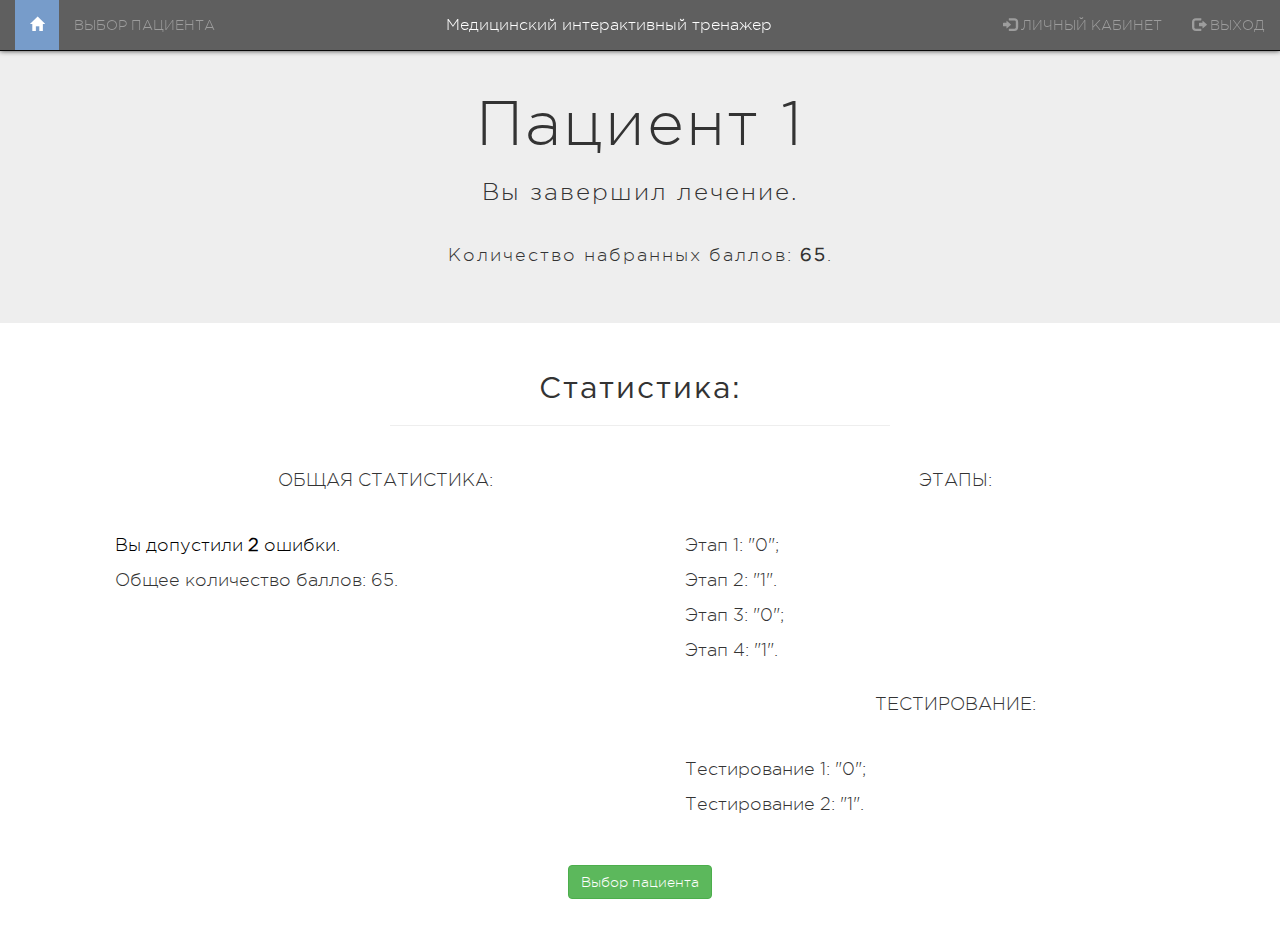
==== analysis.html @ cbb4b7c2 "Almost done" ====
<!DOCTYPE html>
<html lang="en">
<head>
    <meta charset="UTF-8">
    <!-- Latest compiled and minified CSS -->
    <link rel="stylesheet" type="text/css" href="css/bootstrap.min.css">
    <link rel="stylesheet" type="text/css" href="css/main.css">
    <link rel="stylesheet" type="text/css" href="css/profile.css">
    <link rel="stylesheet" type="text/css" href="css/layout/header.css" />

    <!-- jQuery library -->
    <script type="text/javascript" src="js/jquery-1.12.2.min.js"></script>

    <!-- Latest compiled JavaScript -->
    <script type="text/javascript" src="js/angular.min.js"></script>
    <script type="text/javascript" src="js/bootstrap.min.js"></script>
    <script type="text/javascript">
        $(document).ready(function(){
            $('[data-toggle="tooltip-total"]').tooltip();
        });
        $(document).ready(function() {
            $('#pagepiling').pagepiling({
                menu: '#menu',
                direction: 'horizontal',
                verticalCentered: true,
                sectionsColor: [],
                anchors: ['welcome-page', 'patient','stage1', 'stage2', 'stage3', 'stage4'],
                navigation: {
                    'textColor': '#000',
                    'bulletsColor': '#000',
                    'position': 'right',
                    'tooltips': ['Приветствие','Выбор пациента','Этап 1', 'Этап 2', 'Этап 3', 'Этап 4']
                },
                scrollingSpeed: 700,
                easing: 'swing',
                loopBottom: false,
                loopTop: false,
                css3: true,
                normalScrollElements: null,
                normalScrollElementTouchThreshold: 5,
                touchSensitivity: 5,
                keyboardScrolling: true,
                sectionSelector: '.section',
                animateAnchor: true,

                //events
                onLeave: function(index, nextIndex, direction){},
                afterRender: function(){
                    $('#pp-nav').addClass('custom');
                },
                afterLoad: function(anchorLink, index){
                    if(index>1){
                        $('#pp-nav').removeClass('custom');
                    }else{
                        $('#pp-nav').addClass('custom');
                    }
                }
            });
        });
    </script>
    <title>Тренажер СибГМУ</title>
</head>
<body data-spy="scroll" data-target=".navbar" data-offset="50" ng-app="AngApp" style="background-color: #f1f1f1;"><br><br>
<nav class="navbar navbar-inverse navbar-fixed-top" style="background-color: #5f5f5f;">
    <div class="container-fluid">
        <div class="navbar-header">
            <button type="button" class="navbar-toggle" data-toggle="collapse" data-target="#myNavbar">
                <span class="icon-bar"></span>
                <span class="icon-bar"></span>
                <span class="icon-bar"></span>
            </button>
        </div>
        <div class="collapse navbar-collapse " id="myNavbar">
            <ul class="nav navbar-nav" id="menu" style="margin: inherit">
                <li class="active" data-menuanchor="welcome-page"><a href="authorized.html#welcome-page"><span class="glyphicon glyphicon-home"></span></a></li>
                <!--<li class="dropdown">
                    <a class="dropdown-toggle" data-toggle="dropdown" href="#">Заголовок 1
                        <span class="caret"></span></a>
                        <ul class="dropdown-menu" style="z-index: 9999999;">
                            <li><a href="#">Подзаголовок 1</a></li>
                            <li><a href="#">Подзаголовок 2</a></li>
                            <li><a href="#">Подзаголовок 3</a></li>
                        </ul>
                </li>-->
                <li data-menuanchor="patient"><a href="authorized.html#patient">Выбор пациента</a></li>
            </ul>
            <ul class="nav navbar-nav navbar-right" class="modal-dialog-font">
                <li><a href="profile.html"><span class="glyphicon glyphicon-log-in"></span> Личный кабинет</a></li>
                <li><a href="index.html"><span class="glyphicon glyphicon-log-out"></span> Выход</a></li>
            </ul>
            <p class="text-center">Медицинский интерактивный тренажер</p>
        </div>
    </div>
</nav>
<div class="modal fade" id="totalmistakes" role="dialog">
    <div class="modal-dialog">

        <!-- Modal content-->
        <div class="modal-content">
            <div class="modal-header">
                <button type="button" class="close" data-dismiss="modal">&times;</button>
                <h4 class="modal-title text-center">Список ошибок:</h4>
            </div>
            <div class="modal-body">
                <h4>Этап 1:</h4>
                <p>Ошибка:</p>
                <p>Пояснение правильного ответа:</p>
                <h4>Этап 2:</h4>
                <p>Ошибка:</p>
                <p>Пояснение правильного ответа:</p>
                <h4>Этап 3:</h4>
                <p>Ошибка:</p>
                <p>Пояснение правильного ответа:</p>
                <h4>Этап 4:</h4>
                <p>Ошибка:</p>
                <p>Пояснение правильного ответа:</p>
            </div>
            <div class="modal-footer">
                <button type="button" class="btn btn-default" data-dismiss="modal">Close</button>
            </div>
        </div>

    </div>
</div>
<div style="background-color: #fff; height: auto">
    <div class="jumbotron text-center">
        <h1>Пациент 1</h1>
        <h3>Вы завершил лечение.</h3><br>
        <h4>Количество набранных баллов: <b>65</b>.</h4>
    </div>
    <div class="container">
        <div class="col-sm-12">
            <div class="page-header center-block text-center page-header-stage1" style="width: 45%">
                <h2>Статистика:</h2>
            </div>
            <div class="container statistics">
                <div class="col-sm-6 total">
                    <h4 class="text-center text-uppercase">Общая статистика: </h4><br>
                    <h4><a href="#" data-toggle="modal" data-target="#totalmistakes" title="Нажмите для подробного отчета" style="color: #000;">Вы допустили <b>2</b> ошибки.</a></h4>
                    <h4>Общее количество баллов: 65.</h4>
                </div>

                <div class="col-sm-6 stages">
                    <h4 class="text-center text-uppercase">Этапы: </h4><br>
                    <h4>Этап 1: "0";</h4>
                    <h4>Этап 2: "1".</h4>
                    <h4>Этап 3: "0";</h4>
                    <h4>Этап 4: "1".</h4>
                </div>
                <div class="col-sm-6"></div>
                <div class="col-sm-6 testing">
                    <h4 class="text-center text-uppercase">Тестирование: </h4><br>
                    <h4>Тестирование 1: "0";</h4>
                    <h4>Тестирование 2: "1".</h4>
                </div>
            </div>
            <br><br>
            <button type="button" class="btn btn-success center-block button-square"
                    onclick="location.href='authorized.html#patient'">Выбор пациента
            </button>
            <br><br>
        </div>
    </div>
</div>
</body>
</html>
---- css/main.css ----
@font-face {
  font-family: "GothamProLight";
  src: url("../fonts/GothamProLight/GothamProLight.eot");
  src: url("../fonts/GothamProLight/GothamProLight.eot?#iefix") format("embedded-opentype"), url("../fonts/GothamProLight/GothamProLight.woff") format("woff"), url("../fonts/GothamProLight/GothamProLight.ttf") format("truetype");
  font-style: normal;
  font-weight: normal; }
@font-face {
  font-family: "GothamProLightItalic";
  src: url("../fonts/GothamProLightItalic/GothamProLightItalic.eot");
  src: url("../fonts/GothamProLightItalic/GothamProLightItalic.eot?#iefix") format("embedded-opentype"), url("../fonts/GothamProLightItalic/GothamProLightItalic.woff") format("woff"), url("../fonts/GothamProLightItalic/GothamProLightItalic.ttf") format("truetype");
  font-style: normal;
  font-weight: normal; }
@font-face {
  font-family: "GothamProMedium";
  src: url("../fonts/GothamProMedium/GothamProMedium.eot");
  src: url("../fonts/GothamProMedium/GothamProMedium.eot?#iefix") format("embedded-opentype"), url("../fonts/GothamProMedium/GothamProMedium.woff") format("woff"), url("../fonts/GothamProMedium/GothamProMedium.ttf") format("truetype");
  font-style: normal;
  font-weight: normal; }
@font-face {
  font-family: "GothamProRegular";
  src: url("../fonts/GothamProRegular/GothamProRegular.eot");
  src: url("../fonts/GothamProRegular/GothamProRegular.eot?#iefix") format("embedded-opentype"), url("../fonts/GothamProRegular/GothamProRegular.woff") format("woff"), url("../fonts/GothamProRegular/GothamProRegular.ttf") format("truetype");
  font-style: normal;
  font-weight: normal; }
body {
  background-color: #f1f1f1; }

.section {
  height: 150%; }

ul li {
  list-style-type: none; }

.navbar-inverse .navbar-nav > .active > a, .navbar-inverse .navbar-nav > .active > a:focus, .navbar-inverse .navbar-nav > .active > a:hover {
  background-color: #779cca !important; }

#myNavbar #menu {
  font-family: "GothamProLight"; }

#myNavbar ul:last-child {
  font-family: "GothamProLight"; }

#myNavbar:last-child {
  position: relative;
  line-height: 30px;
  margin-bottom: -1px;
  margin-top: 0px;
  color: white; }
  #myNavbar:last-child p {
    font-family: GothamProLight;
    font-size: 16px;
    text-transform: none;
    margin-top: 10px; }

.main-cont a {
  border-radius: 0px !important; }

#myModal {
  font-family: "GothamProLight";
  font-weight: normal; }

textarea {
  width: 90%;
  resize: none; }

.patients span {
  font-family: "GothamProMedium"; }

.buttons-anamnez a:first-child {
  border-radius: 0px !important; }

.btn-primary {
  background-color: #779cca !important;
  border-color: #698cb7 !important; }

.dropdown-anamnez > li:nth-child(4n-7) {
  display: block;
  padding: 3px 20px;
  clear: both;
  font-weight: 400;
  line-height: 1.42857143;
  white-space: nowrap; }

.progress-bar {
  background-color: #779cca !important; }

.progress {
  background-color: #f1f1f1 !important; }

.page-header-stage1 {
  letter-spacing: 2px;
  font-family: GothamProRegular; }

#section2 h3 {
  font-family: GothamProRegular; }

.page-header {
  margin-top: 20px !important; }

.panel-default > .panel-heading {
  background-color: #fff !important; }

.btn-group-justified {
  width: initial !important; }

.raddiagnostic21 {
  overflow: auto !important; }

.diagnosis, .fdiagnosis {
  margin: inherit;
  padding: inherit;
  border: 1px solid #ccc;
  border-radius: 4px;
  height: 350px;
  overflow-y: auto; }
  .diagnosis ul, .fdiagnosis ul {
    margin: inherit;
    padding: inherit; }
    .diagnosis ul li, .fdiagnosis ul li {
      margin-top: 25px; }
  .diagnosis .s3, .fdiagnosis .s3 {
    color: #5f5f5f;
    border: 2px solid transparent;
    text-decoration: none;
    display: inline-block;
    padding: 5px 10px;
    letter-spacing: 1px;
    margin: 0 20px;
    transition: .3s ease-in-out; }
    .diagnosis .s3:hover, .fdiagnosis .s3:hover {
      border: 2px solid #779cca; }

.epikriz, .list {
  margin: inherit;
  padding: inherit;
  border: 1px solid #ccc;
  border-radius: 4px;
  height: 350px;
  overflow-y: auto; }
  .epikriz h5, .list h5 {
    margin-top: 25px; }
    .epikriz h5 a, .list h5 a {
      color: #5f5f5f;
      font-size: 15px; }

.list li {
  margin-top: 25px; }
  .list li a {
    color: #5f5f5f;
    font-size: 15px; }

.stages h4:nth-child(n+2) {
  margin-top: 15px; }

.testing h4:nth-child(n+2) {
  margin-top: 15px; }

.total h4:nth-child(n+2) {
  margin-top: 15px; }

.statistics .col-sm-6 {
  margin-top: 15px; }

/*# sourceMappingURL=main.css.map */
---- css/profile.css ----
body {
  font-family: "GothamProLight";
  background-color: #fff; }

.left-col1 > hr {
  height: 1px;
  width: 82.5%;
  background: #e4e4e4;
  background-image: linear-gradient(to right, #b6b6b6, #cdcdcd, #b6b6b6); }

.left-col1 ul li {
  text-transform: uppercase;
  margin-top: 25px; }
  .left-col1 ul li a {
    letter-spacing: 1px;
    background-image: linear-gradient(#779cca 50%, #779cca 50%), linear-gradient(silver 50%, silver 50%);
    background-position: center bottom;
    background-repeat: no-repeat;
    background-size: 0 2px, 100% 2px;
    color: #1E3A52;
    padding-bottom: 8px;
    transition: .5s  ease-in-out; }
  .left-col1 ul li a:hover {
    text-decoration: none;
    background-size: 100% 2px, 100% 2px;
    color: #779cca; }

.right-col1 table {
  border: 1px solid #bcbcbc;
  margin-left: 65px;
  margin-top: 20px;
  width: 83%; }
  @media (max-width: 767px) {
    .right-col1 table {
      margin-left: 60px; } }
  .right-col1 table tr:nth-child(n+2) td {
    padding-top: 5px; }
  .right-col1 table tr td:first-child {
    font-family: "GothamProRegular";
    letter-spacing: 1px; }
  .right-col1 table tr td {
    padding-left: 50px;
    padding-top: 25px;
    padding-bottom: 25px; }
.right-col1 hr {
  border: 0;
  height: 1px;
  width: 82.5%;
  background: #e4e4e4;
  background-image: linear-gradient(to right, #b6b6b6, #cdcdcd, #b6b6b6); }

.button-change a {
  border-radius: 10px;
  color: #40382D;
  box-shadow: inset 0 -5px 0 #40382D;
  display: inline-block;
  text-decoration: none;
  text-transform: uppercase;
  letter-spacing: 1px;
  margin: 15px 25px;
  padding: 10px 15px;
  font-size: 15px;
  font-weight: bold;
  font-family: "GothamProLight";
  -webkit-transition: 0.4s ease-in-out;
  -o-transition: 0.4s ease-in-out;
  transition: 0.4s ease-in-out; }

.button-change a:hover {
  box-shadow: inset 0 -60px 0 #779cca, 2px 2px 3px rgba(95, 95, 95, 0.3);
  color: #ffffff; }

/*# sourceMappingURL=profile.css.map */
---- css/layout/header.css ----
@font-face {
	font-family: "GothamProLight";
	src: url("../fonts/GothamProLight/GothamProLight.eot");
	src: url("../fonts/GothamProLight/GothamProLight.eot?#iefix")format("embedded-opentype"),
	url("../fonts/GothamProLight/GothamProLight.woff") format("woff"),
	url("../fonts/GothamProLight/GothamProLight.ttf") format("truetype");
	font-style: normal;
	font-weight: normal;
}

@font-face {
	font-family: "GothamProBlack";
	src: url("../fonts/GothamProBlack/GothamProBlack.eot");
	src: url("../fonts/GothamProBlack/GothamProBlack.eot?#iefix")format("embedded-opentype"),
	url("../fonts/GothamProBlack/GothamProBlack.woff") format("woff"),
	url("../fonts/GothamProBlack/GothamProBlack.ttf") format("truetype");
	font-style: normal;
	font-weight: normal;
}

@font-face {
	font-family: "GothamProBold";
	src: url("../fonts/GothamProBold/GothamProBold.eot");
	src: url("../fonts/GothamProBold/GothamProBold.eot?#iefix")format("embedded-opentype"),
	url("../fonts/GothamProBold/GothamProBold.woff") format("woff"),
	url("../fonts/GothamProBold/GothamProBold.ttf") format("truetype");
	font-style: normal;
	font-weight: normal;
}


.navbar {
	text-transform: uppercase;
	border-radius: 0px;
	-webkit-box-shadow: 0px 0px 5px 0px rgba(0,0,0,0.75);
	-moz-box-shadow: 0px 0px 5px 0px rgba(0,0,0,0.75);
	box-shadow: 0px 0px 5px 0px rgba(0,0,0,0.75);
}

.navbar-inverse .navbar-nav>.active>a, .navbar-inverse .navbar-nav>.active>a:focus, .navbar-inverse .navbar-nav>.active>a:hover {
	background-color: #4CAF50;
}

.navbar-inverse .navbar-nav>.open>a, .navbar-inverse .navbar-nav>.open>a:focus, .navbar-inverse .navbar-nav>.open>a:hover {
	background-color: #4CAF50;
}

.jumbotron {
	letter-spacing: 2px;
}
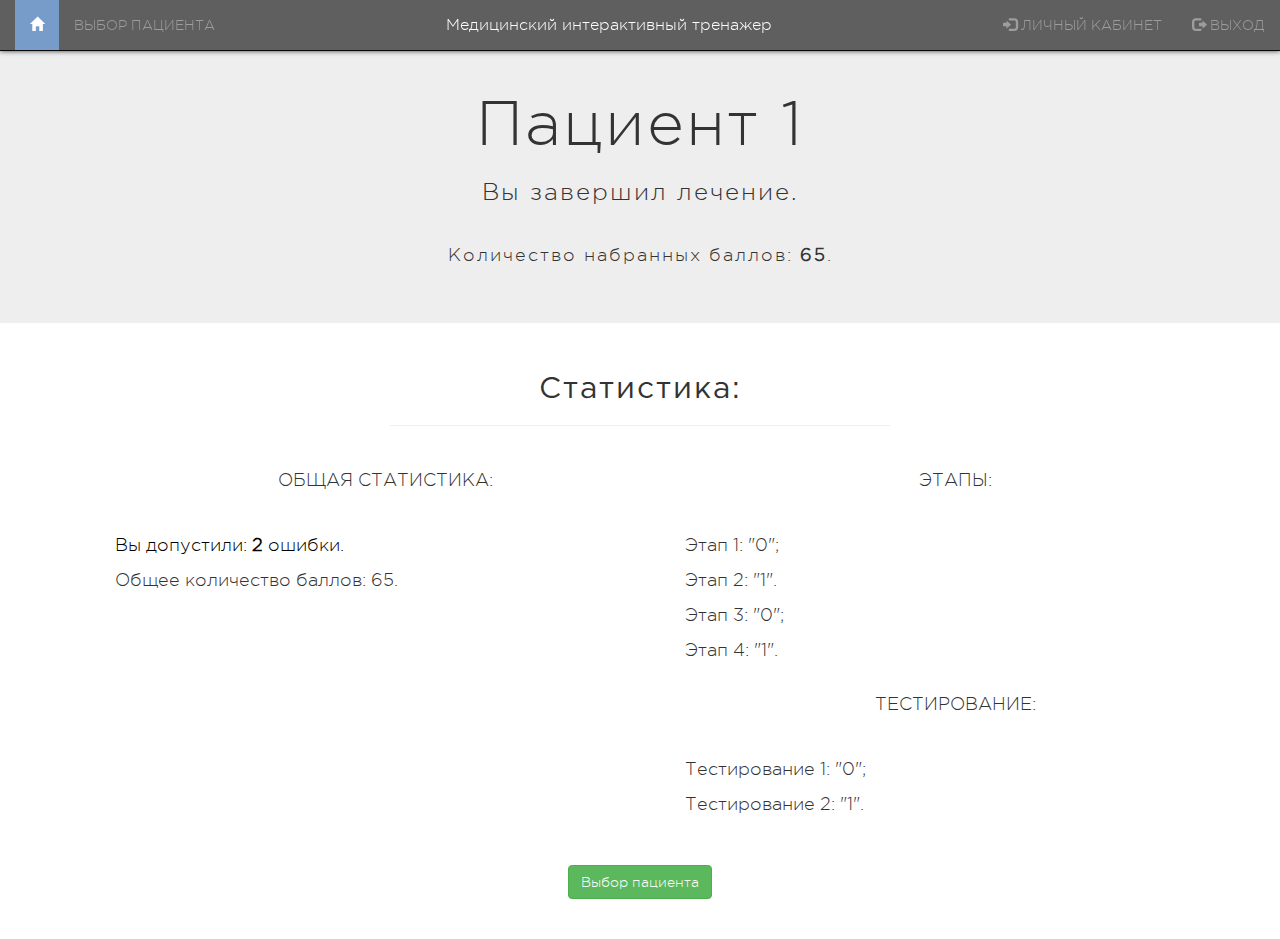
==== commit d9489a0c: "All done!" ====
--- a/analysis.html
+++ b/analysis.html
@@ -136,7 +136,7 @@
             <div class="container statistics">
                 <div class="col-sm-6 total">
                     <h4 class="text-center text-uppercase">Общая статистика: </h4><br>
-                    <h4><a href="#" data-toggle="modal" data-target="#totalmistakes" title="Нажмите для подробного отчета" style="color: #000;">Вы допустили <b>2</b> ошибки.</a></h4>
+                    <h4><a href="#" data-toggle="modal" data-target="#totalmistakes" title="Нажмите для подробного отчета" style="color: #000;">Вы допустили: <b>2</b> ошибки.</a></h4>
                     <h4>Общее количество баллов: 65.</h4>
                 </div>
 
--- a/css/main.css
+++ b/css/main.css
@@ -1,3 +1,4 @@
+@charset "UTF-8";
 @font-face {
   font-family: "GothamProLight";
   src: url("../fonts/GothamProLight/GothamProLight.eot");
@@ -161,4 +162,40 @@
 .statistics .col-sm-6 {
   margin-top: 15px; }
 
+.s3 {
+  color: #5f5f5f;
+  border: 2px solid transparent;
+  text-decoration: none;
+  display: inline-block;
+  padding: 5px 10px;
+  letter-spacing: 1px;
+  margin: 0 20px;
+  transition: .3s ease-in-out; }
+  .s3:hover {
+    border: 2px solid #779cca; }
+
+#K0001Zakl {
+  color: #5f5f5f;
+  display: inline-block;
+  padding: 5px 10px;
+  letter-spacing: 1px;
+  margin: 0 20px;
+  font-size: 14px; }
+
+a {
+  color: #5f5f5f; }
+
+a:link {
+  text-decoration: none; }
+
+a:visited {
+  text-decoration: none; }
+
+a:active {
+  text-decoration: none; }
+
+a:hover {
+  color: #5f5f5f;
+  /* ╨ж╨▓╨╡╤В ╤Б╤Б╤Л╨╗╨║╨╕ */ }
+
 /*# sourceMappingURL=main.css.map */
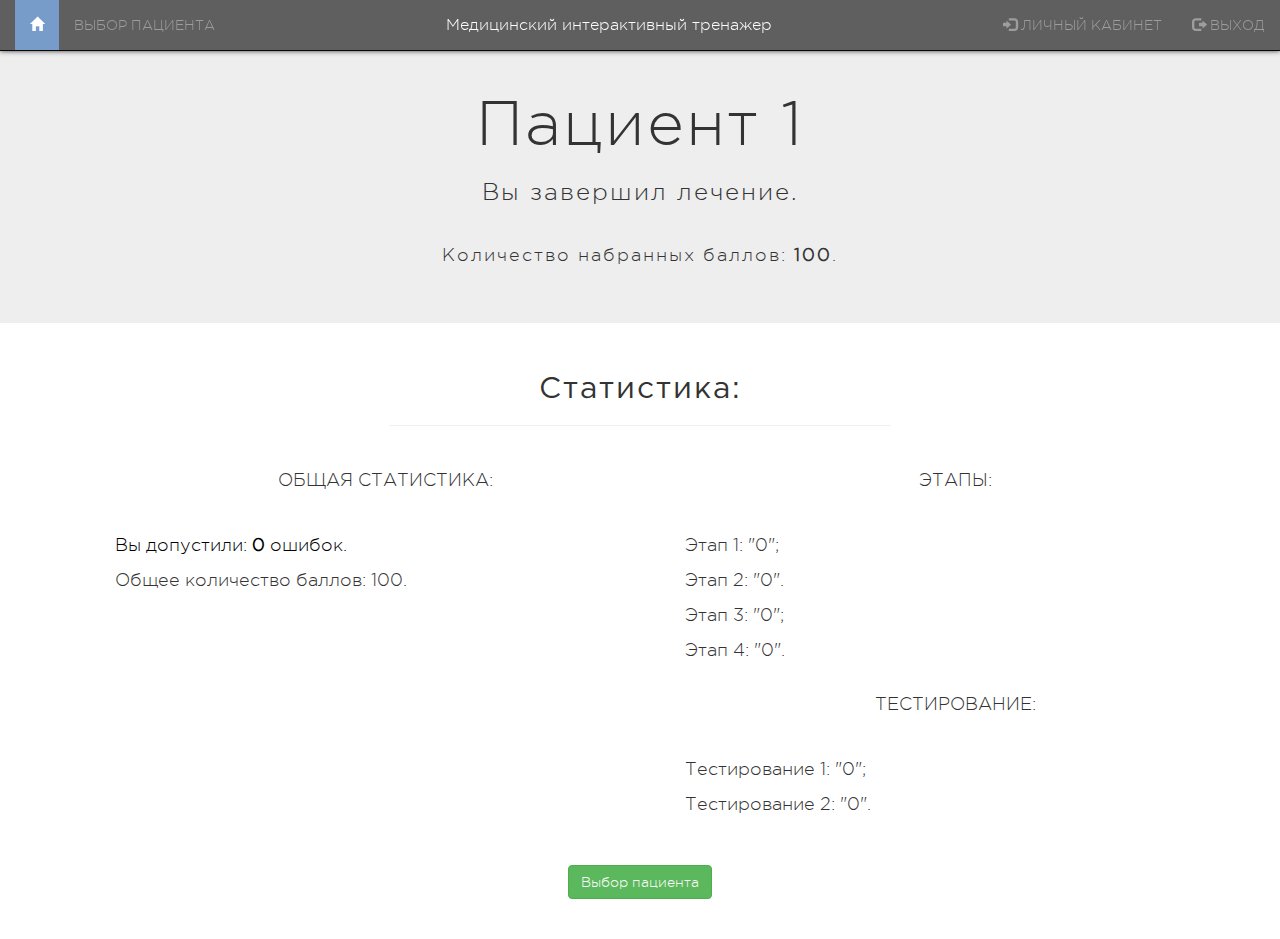
==== commit ee6015dd: "Done!" ====
--- a/analysis.html
+++ b/analysis.html
@@ -126,7 +126,7 @@
     <div class="jumbotron text-center">
         <h1>Пациент 1</h1>
         <h3>Вы завершил лечение.</h3><br>
-        <h4>Количество набранных баллов: <b>65</b>.</h4>
+        <h4>Количество набранных баллов: <b>100</b>.</h4>
     </div>
     <div class="container">
         <div class="col-sm-12">
@@ -136,22 +136,22 @@
             <div class="container statistics">
                 <div class="col-sm-6 total">
                     <h4 class="text-center text-uppercase">Общая статистика: </h4><br>
-                    <h4><a href="#" data-toggle="modal" data-target="#totalmistakes" title="Нажмите для подробного отчета" style="color: #000;">Вы допустили: <b>2</b> ошибки.</a></h4>
-                    <h4>Общее количество баллов: 65.</h4>
+                    <h4><a href="#" data-toggle="modal" data-target="#totalmistakes" title="Нажмите для подробного отчета" style="color: #000;">Вы допустили: <b>0</b> ошибок.</a></h4>
+                    <h4>Общее количество баллов: 100.</h4>
                 </div>
 
                 <div class="col-sm-6 stages">
                     <h4 class="text-center text-uppercase">Этапы: </h4><br>
                     <h4>Этап 1: "0";</h4>
-                    <h4>Этап 2: "1".</h4>
+                    <h4>Этап 2: "0".</h4>
                     <h4>Этап 3: "0";</h4>
-                    <h4>Этап 4: "1".</h4>
+                    <h4>Этап 4: "0".</h4>
                 </div>
                 <div class="col-sm-6"></div>
                 <div class="col-sm-6 testing">
                     <h4 class="text-center text-uppercase">Тестирование: </h4><br>
                     <h4>Тестирование 1: "0";</h4>
-                    <h4>Тестирование 2: "1".</h4>
+                    <h4>Тестирование 2: "0".</h4>
                 </div>
             </div>
             <br><br>
